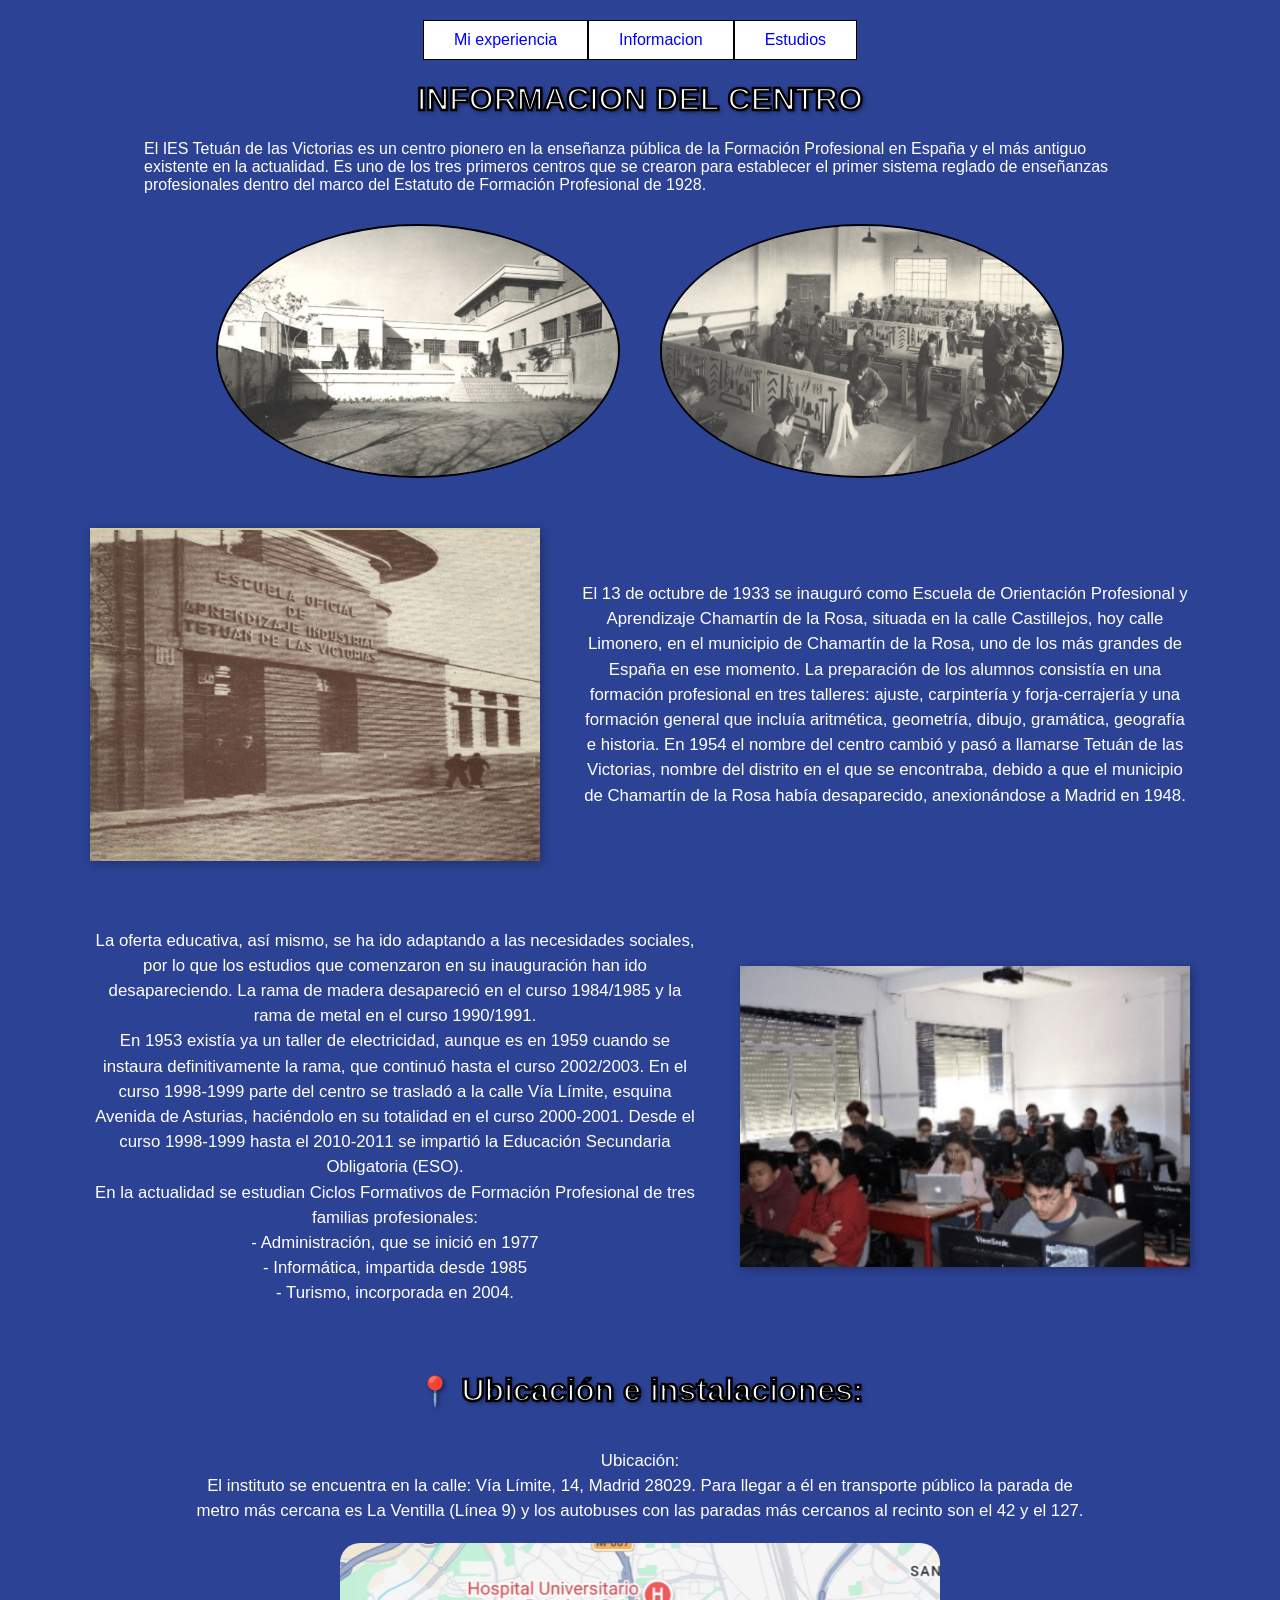
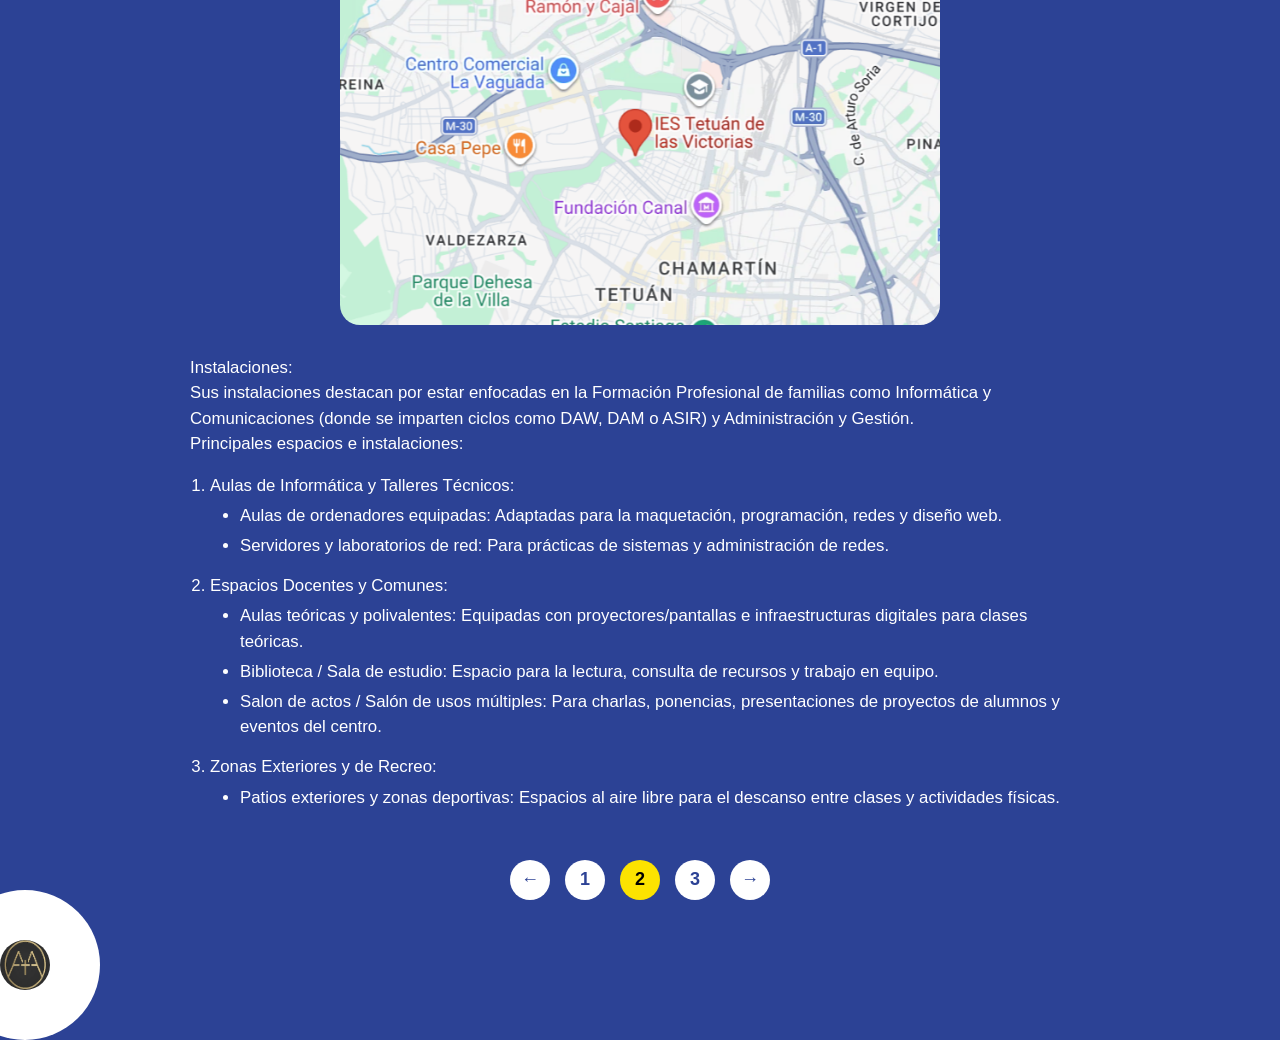
==== segundapagina.html @ 9c4bd752 "Cambios realizadso desde el PC grande" ====
<!DOCTYPE html>
<html lang="en">
<head>
    <meta charset="UTF-8">
    <meta name="viewport" content="width=device-width, initial-scale=1.0">
    <title>segundapagina</title>
    <link rel="stylesheet" href="estilo.css">
</head>
<body class="pagina-scroll">
    <nav class="navegacionsuperior">
        <a href="index.html">Mi experiencia</a>
        <a href="segundapagina.html">Informacion</a>
        <a href="#">Estudios</a>
    </nav> 
    <h1>INFORMACION DEL CENTRO</h1>
    <div class="informacion1">
        <p>El IES Tetuán de las Victorias es un centro pionero en la enseñanza pública de la Formación Profesional 
            en España y el más antiguo existente en la actualidad. Es uno de los tres primeros centros que se crearon 
            para establecer el primer sistema reglado de enseñanzas profesionales dentro del marco del Estatuto 
            de Formación Profesional de 1928.
        </p>
    </div>

    <div class="imagenesinfo1">
        <img src="img/imagen1.png" alt="imagen1">
        <img src="img/imagen2.png" alt="imagen2">
    </div>
  

    
   
    <div class="bloque-alterno">
        <img src="img/imagen3.png" alt="Edificio antiguo" class="foto-rectangular">
        <div class="texto-bloque">
            <p>El 13 de octubre de 1933 se inauguró como Escuela de Orientación Profesional y Aprendizaje Chamartín de la Rosa, situada en la calle Castillejos, hoy calle Limonero, en el municipio de Chamartín de la Rosa, uno de los más grandes de España en ese momento. La preparación de los alumnos consistía en una formación profesional en tres talleres: ajuste, carpintería y forja-cerrajería y una formación general que incluía aritmética, geometría, dibujo, gramática, geografía e historia. En 1954 el nombre del centro cambió y pasó a llamarse Tetuán de las Victorias, nombre del distrito en el que se encontraba, debido a que el municipio de Chamartín de la Rosa había desaparecido, anexionándose a Madrid en 1948.</p>
        </div>
    </div>
    
   
    <div class="bloque-alterno">
        <div class="texto-bloque">
            <p>
                La oferta educativa, así mismo, se ha ido adaptando a las necesidades sociales, por lo que los estudios que comenzaron en su inauguración han ido desapareciendo. La rama de madera desapareció en el curso 1984/1985 y la rama de metal en el curso 1990/1991.<br>
                En 1953 existía ya un taller de electricidad, aunque es en 1959 cuando se instaura definitivamente la rama, que continuó hasta el curso 2002/2003. En el curso 1998-1999 parte del centro se trasladó a la calle Vía Límite, esquina Avenida de Asturias, haciéndolo en su totalidad en el curso 2000-2001. Desde el curso 1998-1999 hasta el 2010-2011 se impartió la Educación Secundaria Obligatoria (ESO).<br>
                En la actualidad se estudian Ciclos Formativos de Formación Profesional de tres familias profesionales:<br>
                - Administración, que se inició en 1977<br>
                - Informática, impartida desde 1985<br>
                - Turismo, incorporada en 2004.
            </p>
        </div>
       
        <img src="img/imagen4.png" alt="Aula de informática" class="foto-rectangular">
    </div>
    </div>

    <h1><span class="icono-pin">📍</span> Ubicación e instalaciones:</h1>
    
    
    <div class="seccion-ubicacion">
        <p class="texto-ubicacion">
            Ubicación:<br>
            El instituto se encuentra en la calle: Vía Límite, 14, Madrid 28029. Para llegar a él en transporte público la parada de metro más cercana es La Ventilla (Línea 9) y los autobuses con las paradas más cercanos al recinto son el 42 y el 127.
        </p>
        
        <img src="img/ubicacion.png" alt="Mapa ubicacion" class="mapa-centrado">
    </div>

    
    <div class="seccion-instalaciones">
        <p>
            Instalaciones:<br>
            Sus instalaciones destacan por estar enfocadas en la Formación Profesional de familias como Informática y Comunicaciones (donde se imparten ciclos como DAW, DAM o ASIR) y Administración y Gestión.<br>
            Principales espacios e instalaciones:
        </p>
        
    <ol>
            <li>Aulas de Informática y Talleres Técnicos:
                <ul>
                 <li>Aulas de ordenadores equipadas: Adaptadas para la maquetación, programación, redes y diseño web.</li>
                 <li>Servidores y laboratorios de red: Para prácticas de sistemas y administración de redes.</li>
                </ul>
            </li>
            <li>Espacios Docentes y Comunes:
                <ul>
                 <li>Aulas teóricas y polivalentes: Equipadas con proyectores/pantallas e infraestructuras digitales para clases teóricas.</li>
                <li>Biblioteca / Sala de estudio: Espacio para la lectura, consulta de recursos y trabajo en equipo.</li>
                <li>Salon de actos / Salón de usos múltiples: Para charlas, ponencias, presentaciones de proyectos de alumnos y eventos del centro.</li>
                </ul>
            </li>
            <li>Zonas Exteriores y de Recreo:
                <ul>
                <li>Patios exteriores y zonas deportivas: Espacios al aire libre para el descanso entre clases y actividades físicas.</li>
                </ul>
            </li>
     </ol>
    </div>
     </div>

     <footer>
        <nav class="navegacioninferior">
        <a href="index.html">&larr;</a>
        <a href="index.html">1</a>
        <a href="segundapagina.html">2</a>
        <a href="#">3</a>
        <a href="#">&rarr;</a>
        </nav>
    </footer>
    <div class="circuloabajo">
    <img src="img/favicono.png" alt="favicono">
    </div>
</body>
</html>
---- estilo.css ----
/* PRIMERA PÁGINA */
body {
    margin: 0;
    padding: 20px;
    font-family: sans-serif;
    background-color: #2c4295;
    position: relative;
    min-height: 100vh;
    overflow-x: hidden;
}

.circuloarriba {
    position: absolute;
    top: -50px;
    right: -50px;
    width: 250px;
    height: 250px;
    background-color: white;
    border-radius: 50%;
    display: flex;
    justify-content: center;
    align-items: center;
}

.circuloabajo {
    position: absolute;
    bottom: -50px;
    left: -50px;
    width: 150px;
    height: 150px;
    background-color: white;
    border-radius: 50%;
    display: flex;
    justify-content: center;
    align-items: center;
}

.circuloabajo img {
    border-radius: 50%;
    width: 50px;
    height: 50px;
}

.logo {
    position: absolute;
    right: 50px;
    top: 20%;
    padding: 10px;
}

.navegacionsuperior,
.navegacioninferior {
    display: flex;
    justify-content: center;
    gap: 0;
}

.navegacionsuperior a {
    background-color: white;
    padding: 10px 30px;
    text-decoration: none;
    color: blue;
    border: 1px solid black;
}

.navegacionsuperior :hover {
    background-color: #fce300;
    color: black;
    font-size: larger;
}

h1 {
    color: white;
    text-align: center;
    text-shadow: 2px 2px 4px rgba(0, 0, 0, 0.5);
    -webkit-text-stroke-width: 2.5px;
    -webkit-text-stroke-color: black;
}

.tarjeta,
.tarjeta2 {
    background-color: white;
    display: flex;
    align-items: center;
    gap: 20px;
    border: 6px solid black;
    padding: 20px;
    margin: 30px 0;
    width: 60%;
    border-radius: 13px;
}

.tarjeta2 {
    margin-left: auto;
    margin-right: 20px;
    margin-top: 220px;
}

.contenidotexto {
    display: flex;
    flex-direction: column;
    margin-right: 15%;
    margin-bottom: 6%;
    font-size: large;
    text-align: center;
}

.tarjeta img,
.tarjeta2 img {
    width: 150px;
    height: 150px;
    object-fit: cover;
    border-radius: 50%;
}

.circuloarriba img {
    border-radius: 50%;
}

.navegacioninferior {
    display: flex;
    justify-content: center;
    gap: 15px;
    margin-top: 40px;
    padding-bottom: 40px;
}

.navegacioninferior a {
    display: flex;
    justify-content: center;
    align-items: center;
    width: 40px;
    height: 40px;
    background-color: white;
    color: #2c4295;
    border-radius: 50%;
    text-decoration: none;
    font-weight: bold;
    font-size: 18px;
}

.navegacioninferior a:first-child {
    background-color: #fce300;
    color: black;
}

body.pagina-scroll .navegacioninferior a:first-child {
    background-color: white;
    color: #2c4295;
}

body.pagina-scroll .navegacioninferior a:nth-child(3) {
    background-color: #fce300;
    color: black;
}

.navegacioninferior a:hover {
    background-color: #fce300;
}

footer {
    position: absolute;
    bottom: -100px;
    left: 0;
    width: 100%;
}

/* SEGUNDA PÁGINA */
body.pagina-scroll {
    height: auto !important;
    overflow-y: auto !important;
    padding-bottom: 50px;
}

body.pagina-scroll footer {
    position: relative;
    bottom: auto;
    margin-top: 40px;
}

.informacion1 {
    width: 80%;
    margin: 0 auto 30px auto;
    color: white;
}

.imagenesinfo1 {
    display: flex;
    justify-content: center;
    gap: 40px;
    margin-bottom: 50px;
}

.imagenesinfo1 img {
    width: 400px;
    height: 250px;
    border-radius: 50%;
    border: 2px solid black;
    object-fit: cover;
}

.bloque-alterno {
    display: flex;
    align-items: center;
    justify-content: center;
    gap: 40px;
    width: 90%;
    max-width: 1100px;
    margin: 0 auto 50px auto;
}

.texto-bloque {
    flex: 1;
    color: white;
    font-size: 1.05rem;
    line-height: 1.5;
    text-align: center;
}

.foto-rectangular {
    width: 450px;
    height: auto;
    border-radius: 0;
    border: none;
    object-fit: cover;
    box-shadow: 2px 2px 10px rgba(0, 0, 0, 0.3);
}

@media (max-width: 800px) {
    .bloque-alterno {
        flex-direction: column;
    }
}

.icono-pin {
    font-size: 1.8rem;
    -webkit-text-stroke: 0;
}

.seccion-ubicacion {
    display: flex;
    flex-direction: column;
    align-items: center;
    margin-bottom: 30px;
}

.texto-ubicacion {
    text-align: center;
    max-width: 900px;
    color: white;
    font-size: 1.05rem;
    line-height: 1.5;
    margin-bottom: 20px;
}

.mapa-centrado {
    width: 600px;
    max-width: 90%;
    border-radius: 20px;
    object-fit: cover;
}

.seccion-instalaciones {
    max-width: 900px;
    margin: 0 auto 50px auto;
    color: white;
    font-size: 1.05rem;
    line-height: 1.5;
    text-align: left;
}

.seccion-instalaciones ol {
    margin-top: 10px;
    padding-left: 20px;
}

.seccion-instalaciones ul {
    margin-top: 5px;
    margin-bottom: 15px;
    padding-left: 30px;
    list-style-type: disc;
}

.seccion-instalaciones li {
    margin-bottom: 5px;
}

/*MEDIA QUERIES DE LA PRIMERA PAGINA*/
@media (max-width: 1792px) {
  .tarjeta {
    width: 60%; 
  }
  .tarjeta2 {
    width: 60%; 
  }
  .logo {
    width: 300px; 
  }
}

/*Esto ya sería tamaño tablets*/
@media (max-width: 1024px) {
  .tarjeta, .tarjeta2 {
    width: 90%;
    margin: 20px auto; 
    display: block; 
  }
  .logo {
    display: block;
    width: 250px; 
    margin: 30px auto; 
    position: static; /*Importante para que el logo no se monte al hacerlo mas pequeño*/
  }
  .circuloarriba {
    position: static;
    display: flex;
    justify-content: center;
    margin-bottom: 20px;
  }
}
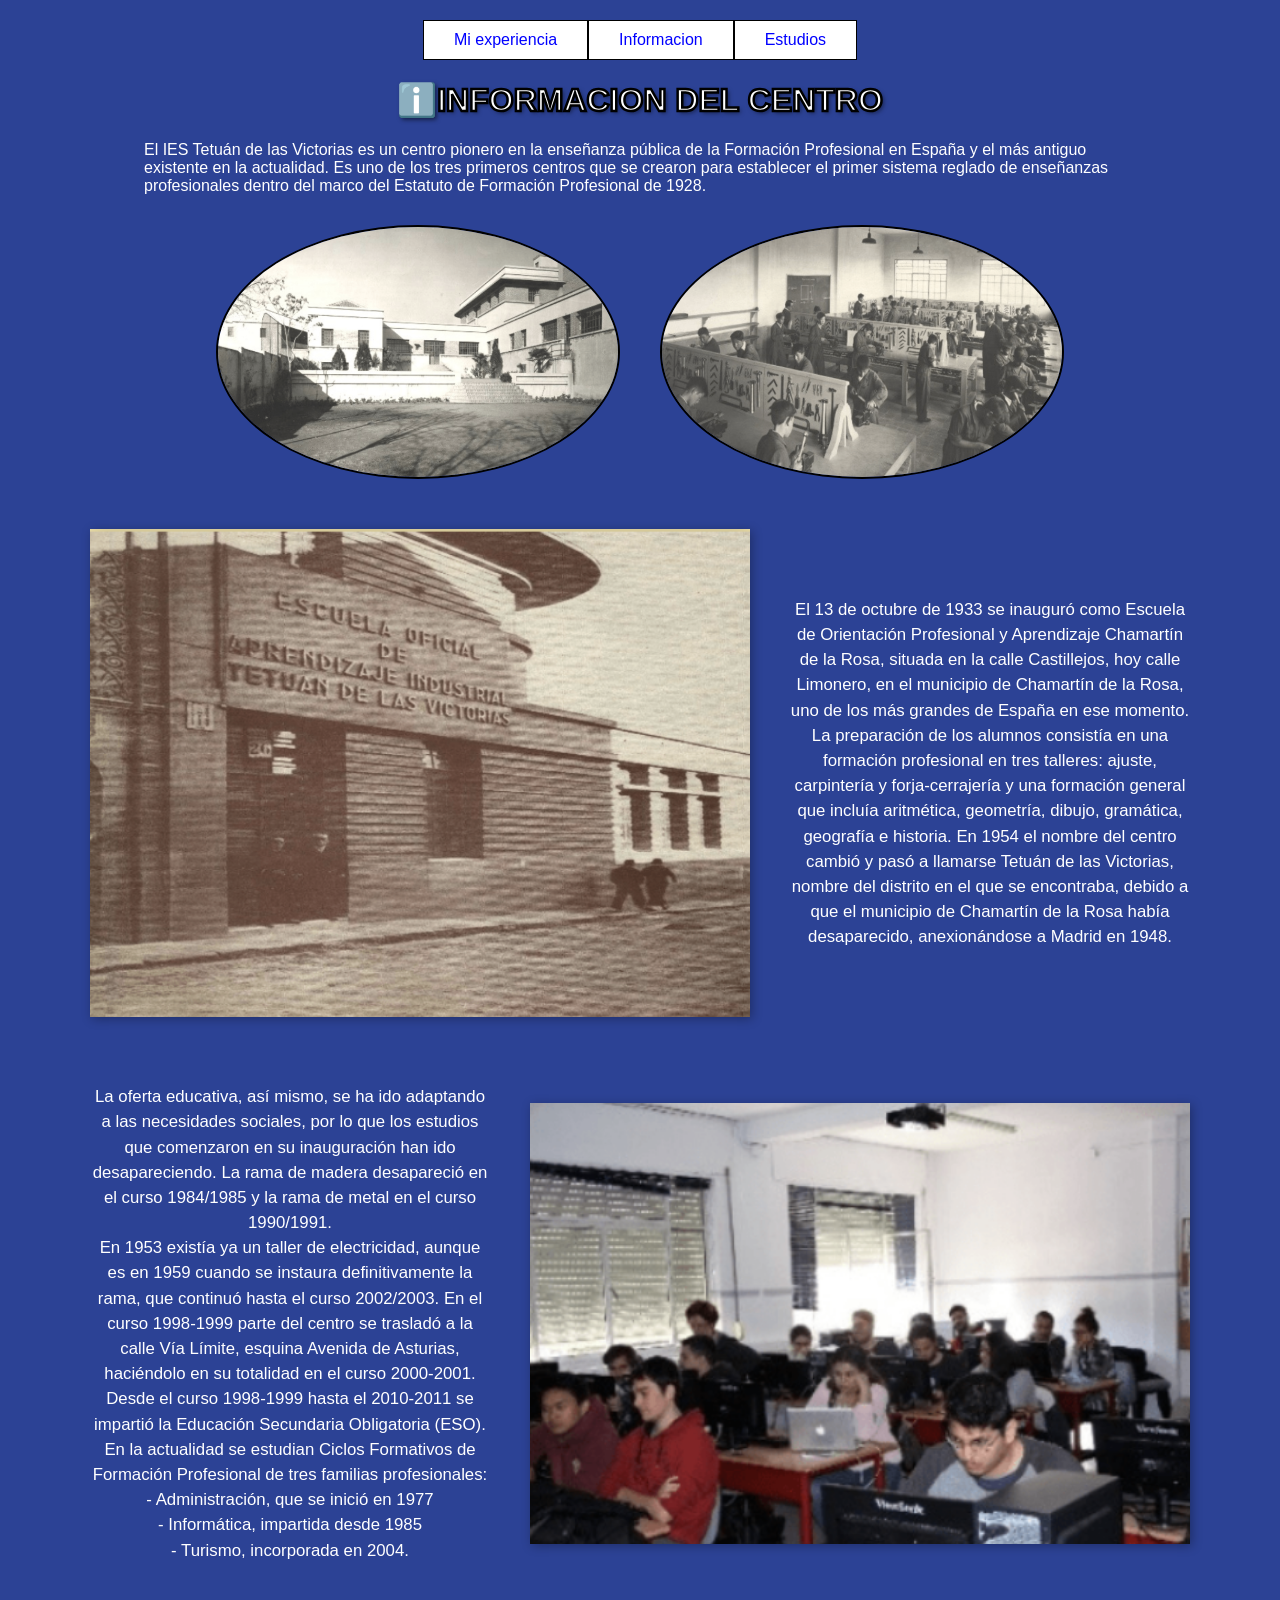
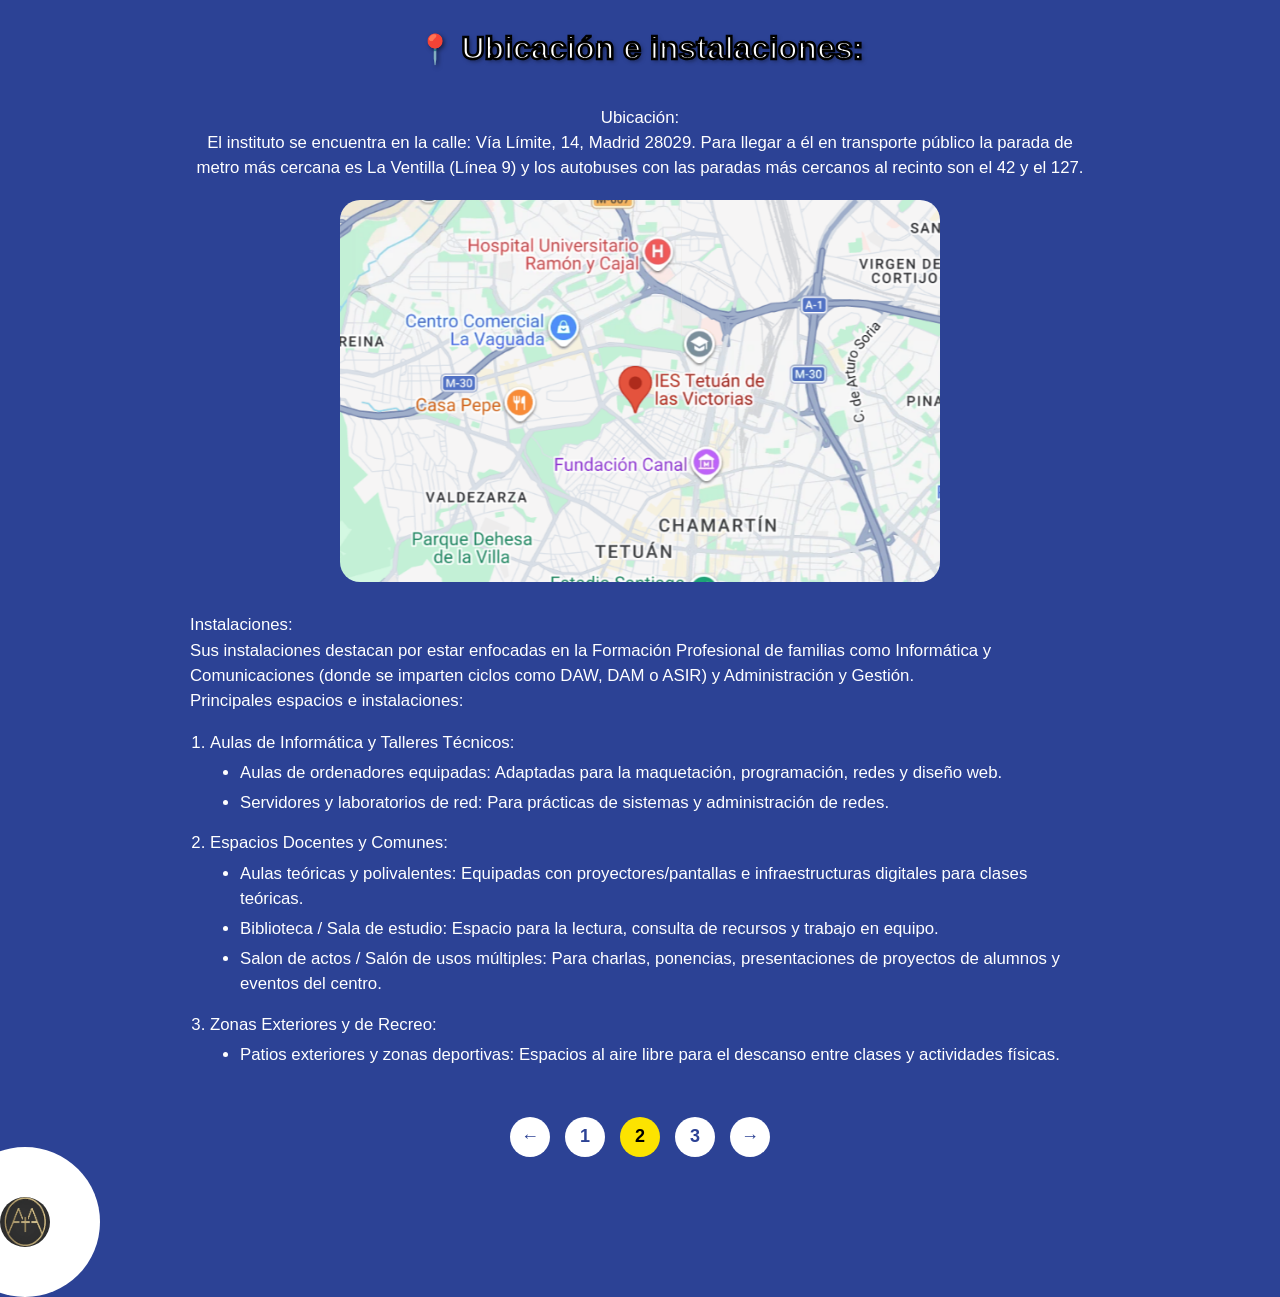
==== commit e0703a05: "VERSION FINAL" ====
--- a/segundapagina.html
+++ b/segundapagina.html
@@ -10,9 +10,9 @@
     <nav class="navegacionsuperior">
         <a href="index.html">Mi experiencia</a>
         <a href="segundapagina.html">Informacion</a>
-        <a href="#">Estudios</a>
+        <a href="tercerapagina.html">Estudios</a>
     </nav> 
-    <h1>INFORMACION DEL CENTRO</h1>
+    <h1>ℹ️INFORMACION DEL CENTRO</h1>
     <div class="informacion1">
         <p>El IES Tetuán de las Victorias es un centro pionero en la enseñanza pública de la Formación Profesional 
             en España y el más antiguo existente en la actualidad. Es uno de los tres primeros centros que se crearon 
@@ -100,9 +100,9 @@
         <nav class="navegacioninferior">
         <a href="index.html">&larr;</a>
         <a href="index.html">1</a>
-        <a href="segundapagina.html">2</a>
-        <a href="#">3</a>
-        <a href="#">&rarr;</a>
+        <a href="segundapagina.html" class="pagina-actual">2</a>
+        <a href="tercerapagina.html">3</a>
+        <a href="tercerapagina.html">&rarr;</a>
         </nav>
     </footer>
     <div class="circuloabajo">
--- a/estilo.css
+++ b/estilo.css
@@ -139,17 +139,7 @@
     font-size: 18px;
 }
 
-.navegacioninferior a:first-child {
-    background-color: #fce300;
-    color: black;
-}
-
-body.pagina-scroll .navegacioninferior a:first-child {
-    background-color: white;
-    color: #2c4295;
-}
-
-body.pagina-scroll .navegacioninferior a:nth-child(3) {
+.navegacioninferior a.pagina-actual {
     background-color: #fce300;
     color: black;
 }
@@ -226,7 +216,7 @@
     box-shadow: 2px 2px 10px rgba(0, 0, 0, 0.3);
 }
 
-@media (max-width: 800px) {
+@media (max-width: 989px) {
     .bloque-alterno {
         flex-direction: column;
     }
@@ -297,6 +287,7 @@
     width: 300px; 
   }
 }
+
 
 /*Esto ya sería tamaño tablets*/
 @media (max-width: 1024px) {
@@ -317,4 +308,84 @@
     justify-content: center;
     margin-bottom: 20px;
   }
-}+}
+
+/*TERCERA PÁGINA*/
+
+
+.asignaturas-container {
+    display: flex;
+    flex-wrap: wrap;             
+    justify-content: center;     
+    gap: 30px;                   
+    max-width: 1100px;           
+    margin: 40px auto;          
+    padding: 0 20px;
+}
+
+
+.tarjeta {
+    background-color: white;
+    color: #000;
+    border: 2px solid #000;
+    padding: 25px;
+    width: calc(50% - 15px);
+    box-sizing: border-box;
+    display: flex;
+    flex-direction: column;
+    text-align: center;
+}
+
+
+.tarjeta h2 {
+    font-size: 1.3rem;
+    margin-top: 0;
+    margin-bottom: 15px;
+    font-weight: bold;
+}
+
+.tarjeta p {
+    font-size: 0.95rem;
+    line-height: 1.4;
+    flex-grow: 1;              
+    margin-bottom: 25px;
+}
+
+
+.svg {
+    display: flex;
+    justify-content: center;
+    align-items: center;
+    gap: 20px;
+}
+
+.svg img {
+    height: 40px;                
+    width: auto;
+}
+
+.bloque-alterno img{
+    width: 60%;
+    height: auto;
+}
+
+
+@media (max-width: 768px) {
+    .tarjeta {
+        width: 100%;           
+    }
+    
+}
+@media (max-width: 987px) {
+    .tarjeta {
+        width: 100%;           
+    }
+}
+
+@media (max-width: 989px) {
+    .bloque-alterno img {
+         width:80%;
+    }
+    
+}
+
